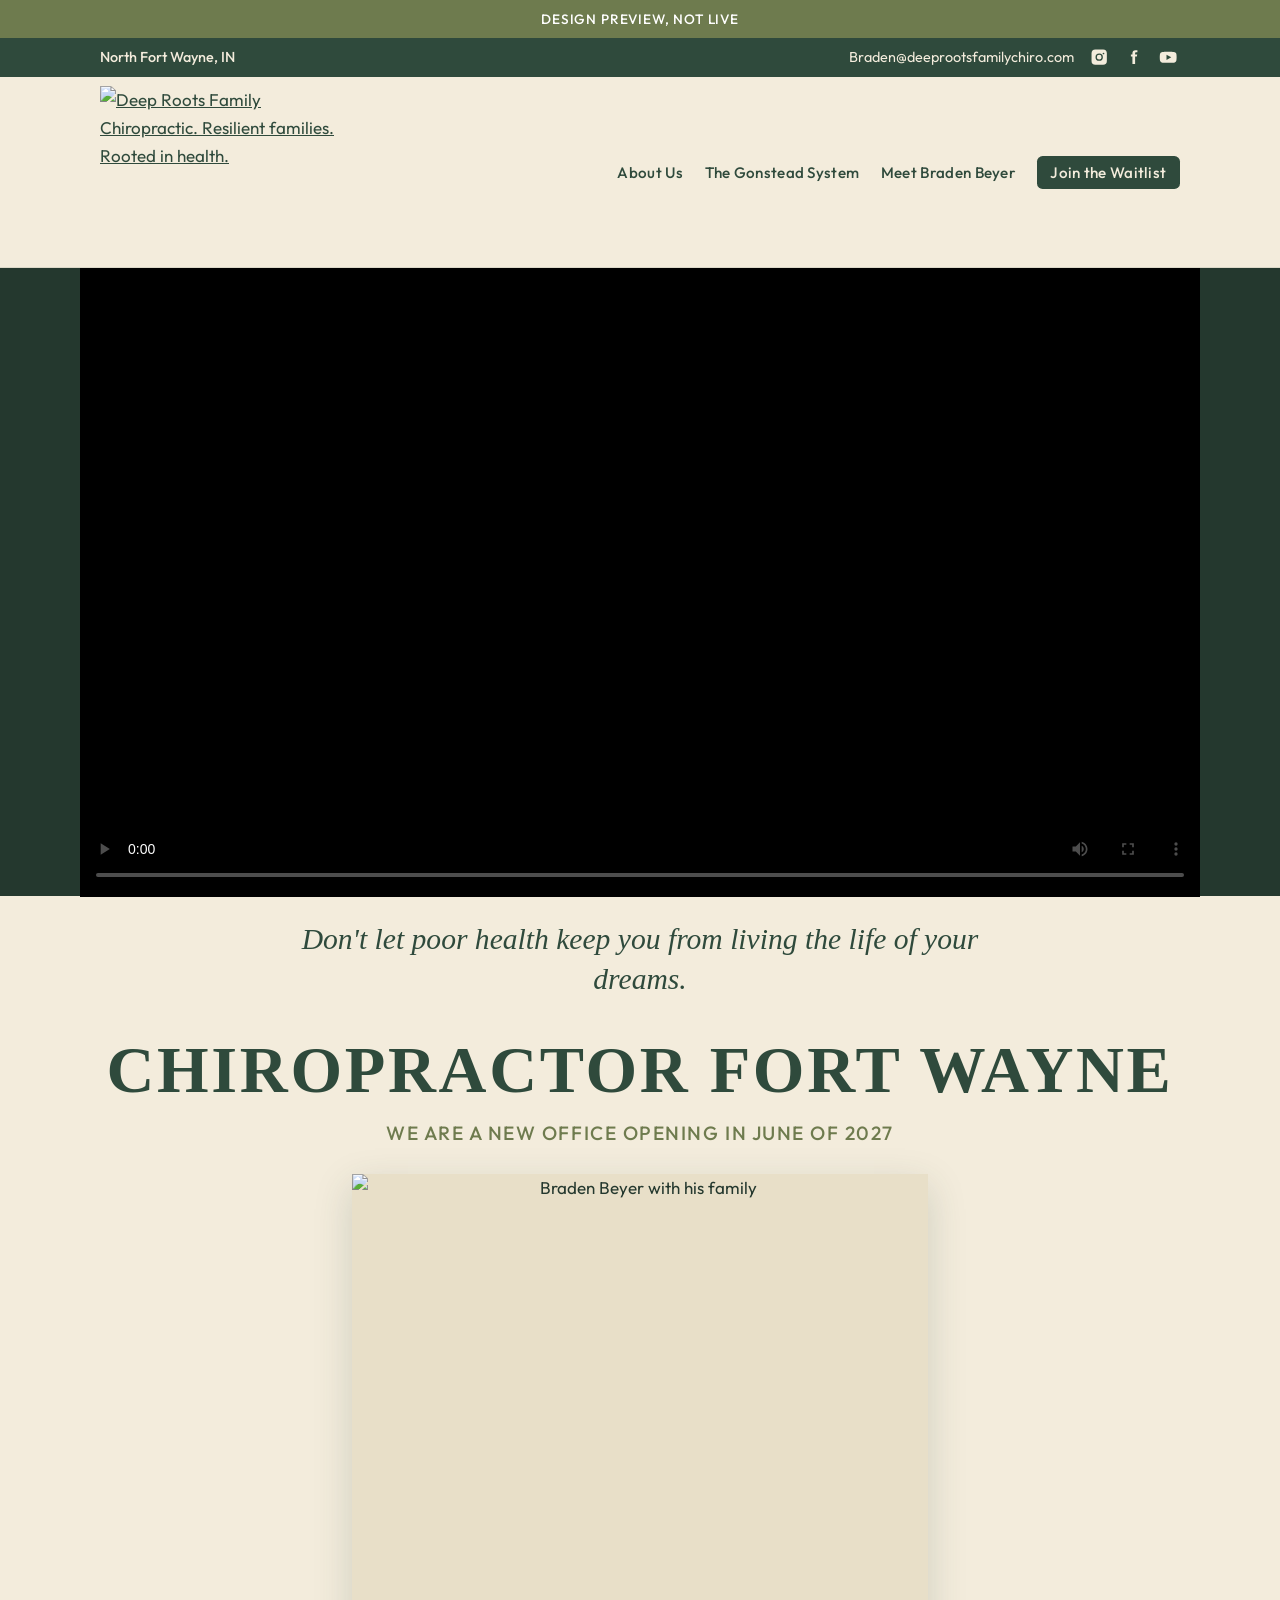
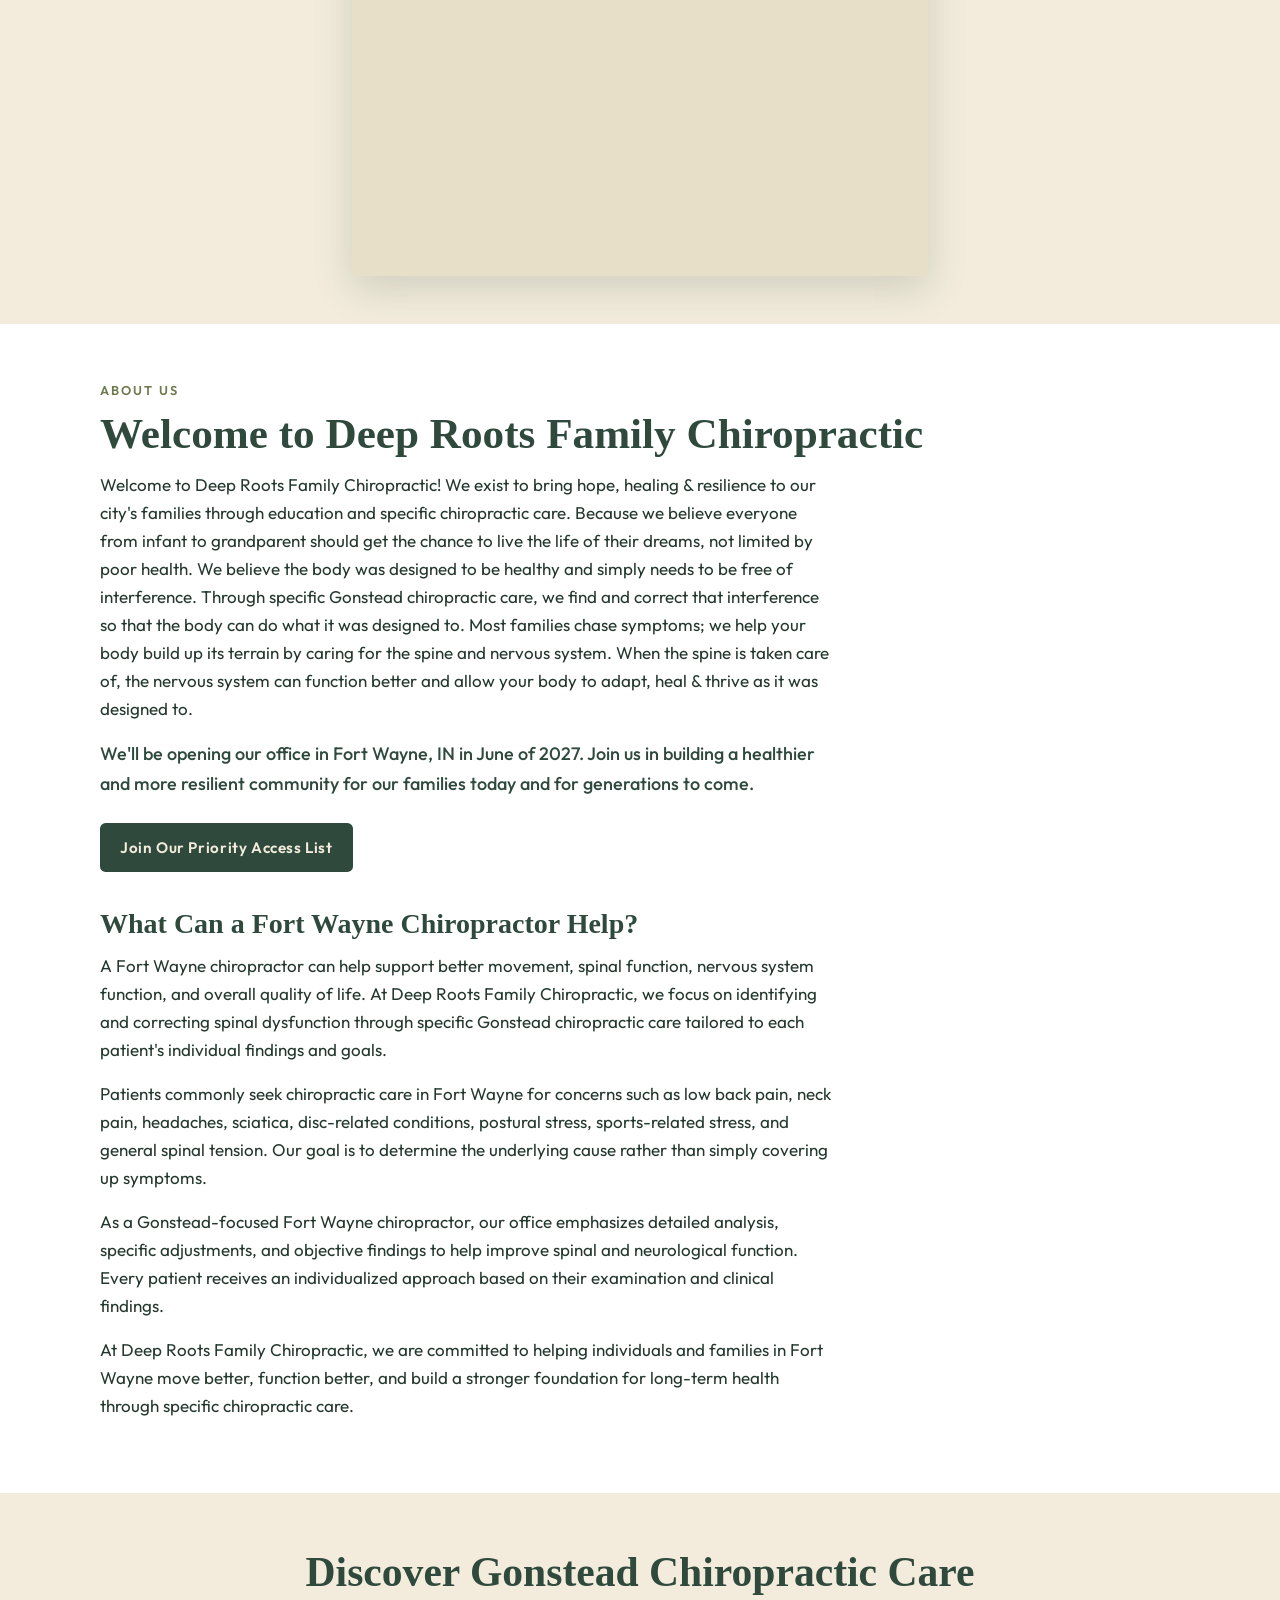
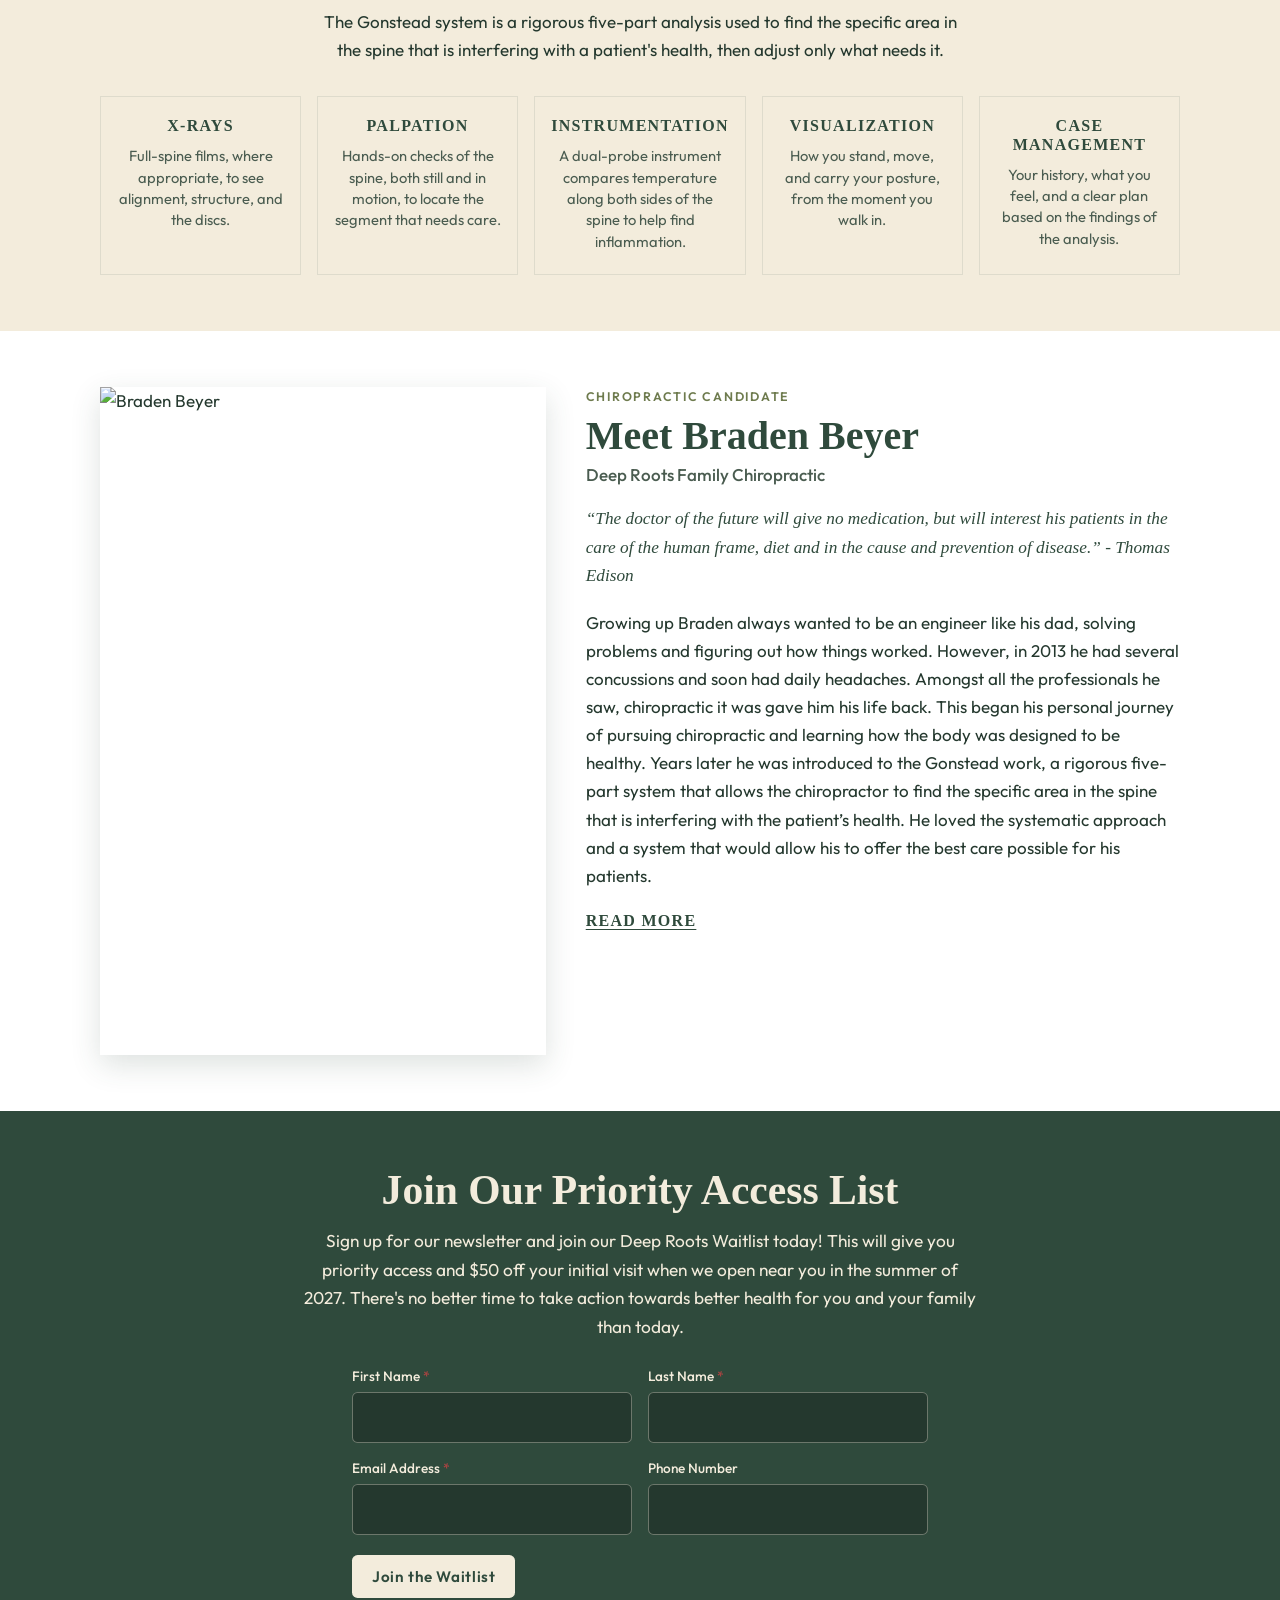
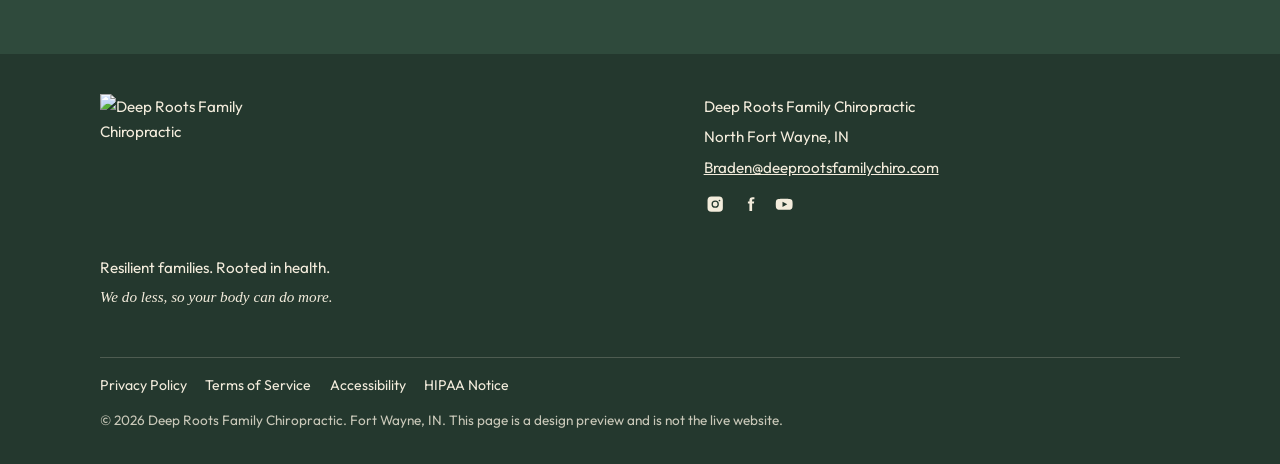
==== index.html @ 39280407 "Add landing page, styles, script, and 404" ====
<!DOCTYPE html>
<html lang="en">
<head>
  <meta charset="utf-8">
  <meta name="viewport" content="width=device-width, initial-scale=1">
  <meta name="robots" content="noindex, nofollow">
  <title>Chiropractor Fort Wayne, IN | Deep Roots Family Chiropractic</title>
  <meta name="description" content="Deep Roots Family Chiropractic is a new Gonstead office opening in Fort Wayne, IN in June of 2027. Join the waitlist for priority access and $50 off your initial visit.">
  <link rel="canonical" href="https://localember.github.io/deep-roots-family-chiro-preview/">
  <meta property="og:type" content="website">
  <meta property="og:title" content="Chiropractor Fort Wayne, IN | Deep Roots Family Chiropractic">
  <meta property="og:description" content="Deep Roots Family Chiropractic is a new Gonstead office opening in Fort Wayne, IN in June of 2027. Join the waitlist for priority access and $50 off your initial visit.">
  <meta property="og:url" content="https://localember.github.io/deep-roots-family-chiro-preview/">
  <meta property="og:image" content="https://localember.github.io/deep-roots-family-chiro-preview/assets/og-image.jpg">
  <link rel="icon" href="assets/favicon-32.png" type="image/png" sizes="32x32">
  <link rel="icon" href="assets/favicon-192.png" type="image/png" sizes="192x192">
  <link rel="apple-touch-icon" href="assets/apple-touch-icon.png">
  <link rel="preconnect" href="https://fonts.googleapis.com">
  <link rel="preconnect" href="https://fonts.gstatic.com" crossorigin>
  <link href="https://fonts.googleapis.com/css2?family=Outfit:wght@300;400;500;600;700&family=Tinos:ital,wght@0,400;0,700;1,400;1,700&display=swap" rel="stylesheet">
  <link rel="stylesheet" href="assets/styles.css">
</head>
<body>
  <div class="preview-banner">Design preview, not live</div>
  <a class="skip-link" href="#main">Skip to main content</a>

  <div class="topbar">
    <div class="topbar-inner">
      <span class="topbar-place">North Fort Wayne, IN</span>
      <div class="topbar-links">
        <a href="mailto:Braden@deeprootsfamilychiro.com">Braden@deeprootsfamilychiro.com</a>
        <div class="socials">
          <a href="https://instagram.com/deeprootsfamilychiro" aria-label="Instagram" rel="noopener noreferrer" target="_blank">
            <svg viewBox="0 0 24 24" aria-hidden="true"><path d="M7 2h10a5 5 0 0 1 5 5v10a5 5 0 0 1-5 5H7a5 5 0 0 1-5-5V7a5 5 0 0 1 5-5zm5 5.2A4.8 4.8 0 1 0 16.8 12 4.8 4.8 0 0 0 12 7.2zm0 7.9A3.1 3.1 0 1 1 15.1 12 3.1 3.1 0 0 1 12 15.1zM17.6 6.1a1.1 1.1 0 1 0 1.1 1.1 1.1 1.1 0 0 0-1.1-1.1z"/></svg>
          </a>
          <a href="https://facebook.com/deeprootsfamilychiro" aria-label="Facebook" rel="noopener noreferrer" target="_blank">
            <svg viewBox="0 0 24 24" aria-hidden="true"><path d="M14.5 8.5V6.8c0-.7.5-1.3 1.6-1.3h1.4V3h-2.4C12.3 3 11 4.7 11 6.7v1.8H9v2.6h2V21h3.5v-9.9h2.3l.4-2.6h-2.7z"/></svg>
          </a>
          <a href="https://youtube.com/@deeprootsfamilychiro" aria-label="YouTube" rel="noopener noreferrer" target="_blank">
            <svg viewBox="0 0 24 24" aria-hidden="true"><path d="M23 12.2s0-3.2-.4-4.6a3 3 0 0 0-2.1-2.1C18.2 5 12 5 12 5s-6.2 0-8.5.5A3 3 0 0 0 1.4 7.6C1 9 1 12.2 1 12.2s0 3.2.4 4.6a3 3 0 0 0 2.1 2.1C5.8 19.4 12 19.4 12 19.4s6.2 0 8.5-.5a3 3 0 0 0 2.1-2.1c.4-1.4.4-4.6.4-4.6zM9.8 15.5V8.9l6.2 3.3z"/></svg>
          </a>
        </div>
      </div>
    </div>
  </div>

  <header class="site-header">
    <div class="header-inner">
      <a class="logo-link" href="index.html">
        <img src="assets/logo.svg" alt="Deep Roots Family Chiropractic. Resilient families. Rooted in health." width="900" height="600">
      </a>
      <button class="nav-toggle" type="button" data-nav-toggle aria-controls="site-nav" aria-expanded="false">Menu</button>
      <nav class="site-nav" id="site-nav" data-nav aria-label="Primary">
        <ul>
          <li><a href="#about">About Us</a></li>
          <li><a href="#gonstead">The Gonstead System</a></li>
          <li><a href="#bio">Meet Braden Beyer</a></li>
          <li><a class="nav-cta" href="#waitlist">Join the Waitlist</a></li>
        </ul>
      </nav>
    </div>
  </header>

  <main id="main">
    <section class="video-section" aria-label="Welcome video">
      <div class="video-frame">
        <video controls playsinline preload="metadata" poster="assets/welcome-poster.jpg" width="1280" height="718">
          <source src="assets/welcome.mp4" type="video/mp4">
          Your browser does not play this welcome video.
        </video>
      </div>
    </section>

    <div class="hook-band">
      <p>Don't let poor health keep you from living the life of your dreams.</p>
    </div>

    <section class="hero" aria-labelledby="hero-heading">
      <h1 id="hero-heading">Chiropractor Fort Wayne</h1>
      <p class="hero-kicker">We are a new office opening in June of 2027</p>
      <div class="hero-photo">
        <img src="assets/family-main.jpg" alt="Braden Beyer with his family" width="1466" height="2200">
      </div>
    </section>

    <section class="section section-alt welcome" id="about">
      <div class="wrap">
        <p class="eyebrow">About Us</p>
        <h2>Welcome to Deep Roots Family Chiropractic</h2>
        <p>Welcome to Deep Roots Family Chiropractic! We exist to bring hope, healing &amp; resilience to our city's families through education and specific chiropractic care. Because we believe everyone from infant to grandparent should get the chance to live the life of their dreams, not limited by poor health. We believe the body was designed to be healthy and simply needs to be free of interference. Through specific Gonstead chiropractic care, we find and correct that interference so that the body can do what it was designed to. Most families chase symptoms; we help your body build up its terrain by caring for the spine and nervous system. When the spine is taken care of, the nervous system can function better and allow your body to adapt, heal &amp; thrive as it was designed to.</p>
        <p class="opening-follow">We'll be opening our office in Fort Wayne, IN in June of 2027. Join us in building a healthier and more resilient community for our families today and for generations to come.</p>
        <p class="welcome-actions"><a class="btn" href="#waitlist">Join Our Priority Access List</a></p>

        <div class="help">
          <h3>What Can a Fort Wayne Chiropractor Help?</h3>
          <p>A Fort Wayne chiropractor can help support better movement, spinal function, nervous system function, and overall quality of life. At Deep Roots Family Chiropractic, we focus on identifying and correcting spinal dysfunction through specific Gonstead chiropractic care tailored to each patient's individual findings and goals.</p>
          <p>Patients commonly seek chiropractic care in Fort Wayne for concerns such as low back pain, neck pain, headaches, sciatica, disc-related conditions, postural stress, sports-related stress, and general spinal tension. Our goal is to determine the underlying cause rather than simply covering up symptoms.</p>
          <p>As a Gonstead-focused Fort Wayne chiropractor, our office emphasizes detailed analysis, specific adjustments, and objective findings to help improve spinal and neurological function. Every patient receives an individualized approach based on their examination and clinical findings.</p>
          <p>At Deep Roots Family Chiropractic, we are committed to helping individuals and families in Fort Wayne move better, function better, and build a stronger foundation for long-term health through specific chiropractic care.</p>
        </div>
      </div>
    </section>

    <section class="section gonstead" id="gonstead">
      <div class="wrap">
        <h2>Discover Gonstead Chiropractic Care</h2>
        <p class="gonstead-intro">The Gonstead system is a rigorous five-part analysis used to find the specific area in the spine that is interfering with a patient's health, then adjust only what needs it.</p>
        <div class="method-grid">
          <article class="method-card">
            <h3>X-rays</h3>
            <p>Full-spine films, where appropriate, to see alignment, structure, and the discs.</p>
          </article>
          <article class="method-card">
            <h3>Palpation</h3>
            <p>Hands-on checks of the spine, both still and in motion, to locate the segment that needs care.</p>
          </article>
          <article class="method-card">
            <h3>Instrumentation</h3>
            <p>A dual-probe instrument compares temperature along both sides of the spine to help find inflammation.</p>
          </article>
          <article class="method-card">
            <h3>Visualization</h3>
            <p>How you stand, move, and carry your posture, from the moment you walk in.</p>
          </article>
          <article class="method-card">
            <h3>Case Management</h3>
            <p>Your history, what you feel, and a clear plan based on the findings of the analysis.</p>
          </article>
        </div>
      </div>
    </section>

    <section class="section section-alt bio" id="bio">
      <div class="wrap bio-grid">
        <div class="bio-photo">
          <img src="assets/braden.jpg" alt="Braden Beyer" width="1000" height="1500">
        </div>
        <div class="bio-copy">
          <p class="candidate-label">Chiropractic Candidate</p>
          <h2>Meet Braden Beyer</h2>
          <p class="bio-practice">Deep Roots Family Chiropractic</p>
          <blockquote>“The doctor of the future will give no medication, but will interest his patients in the care of the human frame, diet and in the cause and prevention of disease.” - Thomas Edison</blockquote>
          <p>Growing up Braden always wanted to be an engineer like his dad, solving problems and figuring out how things worked. However, in 2013 he had several concussions and soon had daily headaches. Amongst all the professionals he saw, chiropractic it was gave him his life back. This began his personal journey of pursuing chiropractic and learning how the body was designed to be healthy. Years later he was introduced to the Gonstead work, a rigorous five-part system that allows the chiropractor to find the specific area in the spine that is interfering with the patient’s health. He loved the systematic approach and a system that would allow his to offer the best care possible for his patients.</p>
          <button class="read-more-btn" type="button" data-read-more aria-expanded="false" aria-controls="bio-more">Read more</button>
          <div class="bio-more" id="bio-more" hidden>
            <p>He’s excited to be opening Deep Roots Family Chiropractic in Fort Wayne to help bring better health to more families in his community. He’ll be earning his Doctor of Chiropractic degree from Palmer College of Chiropractic in Davenport, Iowa, the founding college of the chiropractic profession. He’s also completed his Gonstead certification through the Gonstead Methodology Institute, including more than 100 hours of advanced training where he continues to attend seminars on a regular basis. He holds his Bachelor of Science with a minor in Spanish from Purdue University, where he graduated with honors.</p>
            <p>While at Palmer, Braden Beyer joined the Troxell Intern Program, a competitive Gonstead internship based out of a local chiropractic office in the Quad Cities. He served as President of the program, taught workshops and classes to fellow chiropractic students, and helped with new patient exams and consults for the office he interned at. Before Palmer, he spent five years working in chiropractic offices in Lafayette and Fort Wayne, serving patients and growing in his knowledge of running an office.</p>
            <p>Braden Beyer's professional skills include:</p>
            <ul>
              <li>Precise full-spine analysis using x-ray, Delta-T instrumentation, and hands-on palpation</li>
              <li>Specific pediatric and prenatal training in the Gonstead system, the Webster approach, and craniosacral therapy.</li>
              <li>Over 250 hours of training in the Gonstead work (hands-on technique, spinal analysis skills, case management, and more)</li>
              <li>Clear, thorough new-patient exams and consultations</li>
              <li>Spanish-language care for Spanish-speaking families</li>
            </ul>
            <p>Outside the office, Braden enjoys being outside, hiking and playing music, and he has served as a worship leader and youth group leader at Headwaters Church in Fort Wayne, IN. Most of all, he loves spending time with his wife and son, Honor and Beren.</p>
            <p>Braden Beyer would love to meet you and your family. Join our newsletter and sign-up for our Deep Roots Waitlist to get $50 off your initial visit and priority access to scheduling when we open near you.</p>
          </div>
        </div>
      </div>
    </section>

    <section class="section section-dark waitlist" id="waitlist">
      <div class="wrap">
        <h2>Join Our Priority Access List</h2>
        <p class="cta-copy">Sign up for our newsletter and join our Deep Roots Waitlist today! This will give you priority access and $50 off your initial visit when we open near you in the summer of 2027. There's no better time to take action towards better health for you and your family than today.</p>

        <form id="waitlist-form" class="waitlist-form" action="#" method="post" novalidate>
          <div class="field">
            <label for="fname">First Name <span class="req">*</span></label>
            <input id="fname" name="fname" type="text" autocomplete="given-name" required>
          </div>
          <div class="field">
            <label for="lname">Last Name <span class="req">*</span></label>
            <input id="lname" name="lname" type="text" autocomplete="family-name" required>
          </div>
          <div class="field">
            <label for="email">Email Address <span class="req">*</span></label>
            <input id="email" name="email" type="email" autocomplete="email" required>
          </div>
          <div class="field">
            <label for="phone">Phone Number</label>
            <input id="phone" name="phone" type="tel" autocomplete="tel">
          </div>
          <div class="hp" aria-hidden="true">
            <label for="hpname">Leave blank</label>
            <input id="hpname" name="hpname" type="text" tabindex="-1" autocomplete="off">
          </div>
          <div class="form-actions">
            <button class="btn btn-light" type="submit">Join the Waitlist</button>
          </div>
        </form>

        <div class="confirmation" id="waitlist-confirmation" hidden>
          <h3>Thank you</h3>
          <p>This is a design preview, so your information was not sent. On the live site, waitlist and newsletter signups will go to Braden@deeprootsfamilychiro.com.</p>
          <p class="placeholder-note">PDF coming soon</p>
        </div>
      </div>
    </section>
  </main>

  <footer class="site-footer">
    <div class="wrap">
      <div class="footer-grid">
        <div>
          <img class="footer-logo" src="assets/logo.svg" alt="Deep Roots Family Chiropractic" width="900" height="600">
          <div class="taglines">
            <p>Resilient families. Rooted in health.</p>
            <p class="signature">We do less, so your body can do more.</p>
          </div>
        </div>
        <div class="footer-contact">
          <p>Deep Roots Family Chiropractic</p>
          <p>North Fort Wayne, IN</p>
          <p><a href="mailto:Braden@deeprootsfamilychiro.com">Braden@deeprootsfamilychiro.com</a></p>
          <div class="socials" style="margin-top:0.75rem">
            <a href="https://instagram.com/deeprootsfamilychiro" aria-label="Instagram" rel="noopener noreferrer" target="_blank">
              <svg viewBox="0 0 24 24" aria-hidden="true"><path d="M7 2h10a5 5 0 0 1 5 5v10a5 5 0 0 1-5 5H7a5 5 0 0 1-5-5V7a5 5 0 0 1 5-5zm5 5.2A4.8 4.8 0 1 0 16.8 12 4.8 4.8 0 0 0 12 7.2zm0 7.9A3.1 3.1 0 1 1 15.1 12 3.1 3.1 0 0 1 12 15.1zM17.6 6.1a1.1 1.1 0 1 0 1.1 1.1 1.1 1.1 0 0 0-1.1-1.1z"/></svg>
            </a>
            <a href="https://facebook.com/deeprootsfamilychiro" aria-label="Facebook" rel="noopener noreferrer" target="_blank">
              <svg viewBox="0 0 24 24" aria-hidden="true"><path d="M14.5 8.5V6.8c0-.7.5-1.3 1.6-1.3h1.4V3h-2.4C12.3 3 11 4.7 11 6.7v1.8H9v2.6h2V21h3.5v-9.9h2.3l.4-2.6h-2.7z"/></svg>
            </a>
            <a href="https://youtube.com/@deeprootsfamilychiro" aria-label="YouTube" rel="noopener noreferrer" target="_blank">
              <svg viewBox="0 0 24 24" aria-hidden="true"><path d="M23 12.2s0-3.2-.4-4.6a3 3 0 0 0-2.1-2.1C18.2 5 12 5 12 5s-6.2 0-8.5.5A3 3 0 0 0 1.4 7.6C1 9 1 12.2 1 12.2s0 3.2.4 4.6a3 3 0 0 0 2.1 2.1C5.8 19.4 12 19.4 12 19.4s6.2 0 8.5-.5a3 3 0 0 0 2.1-2.1c.4-1.4.4-4.6.4-4.6zM9.8 15.5V8.9l6.2 3.3z"/></svg>
            </a>
          </div>
        </div>
      </div>
      <nav class="legal-nav" aria-label="Legal">
        <a href="privacy-policy/">Privacy Policy</a>
        <a href="terms-of-service/">Terms of Service</a>
        <a href="accessibility-statement/">Accessibility</a>
        <a href="hipaa-privacy-practices/">HIPAA Notice</a>
      </nav>
      <p class="copy">&copy; 2026 Deep Roots Family Chiropractic. Fort Wayne, IN. This page is a design preview and is not the live website.</p>
    </div>
  </footer>
  <script src="assets/site.js" defer></script>
</body>
</html>
---- assets/styles.css ----
:root {
  --cream: #f3ecdc;
  --cream-dark: #e8dfc8;
  --dark-green: #2f4a3c;
  --dark-green-2: #24382e;
  --light-green: #6e7b4e;
  --white: #ffffff;
  --black: #000000;
  --text: #24382e;
  --muted: #4a5c50;
  --banner-h: 2.4rem;
  --topbar-h: 2.6rem;
  --header-h: 5.25rem;
  --font-heading: "Tinos", "Times New Roman", Times, serif;
  --font-body: "Outfit", system-ui, sans-serif;
  --content: 70rem;
  --radius: 0.35rem;
}

*,
*::before,
*::after { box-sizing: border-box; }

html { scroll-behavior: smooth; }

body {
  margin: 0;
  font-family: var(--font-body);
  font-weight: 400;
  font-size: 1.0625rem;
  line-height: 1.65;
  color: var(--text);
  background: var(--cream);
  text-rendering: optimizeLegibility;
}

img, video { max-width: 100%; height: auto; display: block; }

[hidden] { display: none !important; }

a { color: var(--dark-green); }
a:hover { color: var(--light-green); }

h1, h2, h3, h4 {
  font-family: var(--font-heading);
  font-weight: 700;
  line-height: 1.15;
  color: var(--dark-green);
  margin: 0 0 0.75rem;
}

p { margin: 0 0 1rem; }

.preview-banner {
  position: sticky;
  top: 0;
  z-index: 1000;
  background: var(--light-green);
  color: var(--white);
  text-align: center;
  font-size: 0.85rem;
  font-weight: 500;
  letter-spacing: 0.06em;
  text-transform: uppercase;
  padding: 0.5rem 1rem;
  min-height: var(--banner-h);
}

.skip-link {
  position: absolute;
  left: 0.5rem;
  top: -3rem;
  background: var(--dark-green);
  color: var(--cream);
  padding: 0.5rem 0.75rem;
  z-index: 1100;
}
.skip-link:focus { top: calc(var(--banner-h) + 0.25rem); color: var(--cream); }

.topbar {
  background: var(--dark-green);
  color: var(--cream);
  font-size: 0.9rem;
}
.topbar-inner {
  max-width: var(--content);
  margin: 0 auto;
  padding: 0.45rem 1.25rem;
  display: flex;
  flex-wrap: wrap;
  align-items: center;
  justify-content: space-between;
  gap: 0.5rem 1.25rem;
}
.topbar a { color: var(--cream); text-decoration: none; }
.topbar a:hover { color: #fff; text-decoration: underline; }
.topbar-place { font-weight: 500; }
.topbar-links { display: flex; flex-wrap: wrap; align-items: center; gap: 0.85rem; }
.socials { display: flex; gap: 0.65rem; align-items: center; }
.socials a {
  display: inline-flex;
  width: 1.5rem;
  height: 1.5rem;
  align-items: center;
  justify-content: center;
}
.socials svg { width: 1.15rem; height: 1.15rem; fill: currentColor; }

.site-header {
  position: sticky;
  top: var(--banner-h);
  z-index: 900;
  background: var(--cream);
  border-bottom: 1px solid rgba(47, 74, 60, 0.12);
}
.header-inner {
  max-width: var(--content);
  margin: 0 auto;
  padding: 0.6rem 1.25rem;
  display: flex;
  align-items: center;
  justify-content: space-between;
  gap: 1rem;
}
.logo-link { display: block; flex: 0 0 auto; }
.logo-link img {
  width: min(16rem, 58vw);
  height: auto;
}

.nav-toggle {
  display: none;
  background: transparent;
  border: 1px solid var(--dark-green);
  color: var(--dark-green);
  border-radius: var(--radius);
  padding: 0.4rem 0.65rem;
  font-family: var(--font-body);
  font-size: 0.85rem;
  font-weight: 600;
  letter-spacing: 0.04em;
  text-transform: uppercase;
  cursor: pointer;
}

.site-nav ul {
  display: flex;
  flex-wrap: wrap;
  gap: 0.15rem 1.35rem;
  list-style: none;
  margin: 0;
  padding: 0;
}
.site-nav a {
  text-decoration: none;
  color: var(--dark-green);
  font-weight: 500;
  font-size: 0.95rem;
  letter-spacing: 0.02em;
}
.site-nav a:hover { color: var(--light-green); }
.site-nav a.nav-cta {
  background: var(--dark-green);
  color: var(--cream);
  padding: 0.45rem 0.85rem;
  border-radius: var(--radius);
}
.site-nav a.nav-cta:hover { background: var(--light-green); color: var(--white); }

.wrap {
  max-width: var(--content);
  margin: 0 auto;
  padding: 0 1.25rem;
}

.video-section {
  background: var(--dark-green-2);
  padding: 0;
}
.video-frame {
  max-width: 70rem;
  margin: 0 auto;
  background: #000;
}
.video-frame video {
  width: 100%;
  height: auto;
  aspect-ratio: 1920 / 1078;
  object-fit: contain;
  background: #000;
}

.hook-band {
  background: var(--cream);
  text-align: center;
  padding: 1.5rem 1.25rem 0.5rem;
}
.hook-band p {
  font-family: var(--font-heading);
  font-style: italic;
  font-size: clamp(1.25rem, 3.2vw, 1.85rem);
  line-height: 1.35;
  color: var(--dark-green);
  margin: 0 auto;
  max-width: 44rem;
}

.hero {
  padding: 1.5rem 1.25rem 3rem;
  text-align: center;
}
.hero h1 {
  font-size: clamp(2rem, 6.5vw, 4.15rem);
  letter-spacing: 0.04em;
  text-transform: uppercase;
  margin: 0 0 0.6rem;
}
.hero-kicker {
  font-family: var(--font-body);
  font-weight: 500;
  font-size: clamp(1rem, 2.2vw, 1.2rem);
  letter-spacing: 0.08em;
  text-transform: uppercase;
  color: var(--light-green);
  margin: 0 0 1.5rem;
}
.hero-photo {
  max-width: 36rem;
  margin: 0 auto;
  box-shadow: 0 12px 36px rgba(47, 74, 60, 0.18);
}
.hero-photo img {
  width: 100%;
  height: auto;
  max-height: min(78vh, 52rem);
  object-fit: contain;
  background: var(--cream-dark);
}

.section { padding: 3.5rem 0; }
.section-alt { background: var(--white); }
.section-dark {
  background: var(--dark-green);
  color: var(--cream);
}
.section-dark h2, .section-dark h3 { color: var(--cream); }

.eyebrow {
  font-size: 0.8rem;
  font-weight: 600;
  letter-spacing: 0.16em;
  text-transform: uppercase;
  color: var(--light-green);
  margin: 0 0 0.5rem;
}

.welcome h2 { font-size: clamp(1.85rem, 4vw, 2.7rem); }
.welcome .lead,
.welcome p { max-width: 46rem; }
.opening-follow {
  font-weight: 500;
  font-size: 1.125rem;
  color: var(--dark-green);
}
.help h3 { font-size: clamp(1.35rem, 2.6vw, 1.75rem); margin-top: 2.25rem; }
.help p { max-width: 46rem; }

.btn {
  display: inline-block;
  background: var(--dark-green);
  color: var(--cream);
  text-decoration: none;
  font-weight: 600;
  font-size: 0.95rem;
  letter-spacing: 0.04em;
  padding: 0.75rem 1.25rem;
  border-radius: var(--radius);
  border: 0;
  cursor: pointer;
  font-family: var(--font-body);
}
.btn:hover { background: var(--light-green); color: var(--white); }
.btn-light {
  background: var(--cream);
  color: var(--dark-green);
}
.btn-light:hover { background: var(--white); color: var(--dark-green); }

.welcome-actions { margin: 1.5rem 0 0; }

.gonstead h2 { text-align: center; font-size: clamp(1.85rem, 4vw, 2.6rem); }
.gonstead-intro { text-align: center; max-width: 40rem; margin: 0 auto 2rem; }
.method-grid {
  display: grid;
  grid-template-columns: repeat(5, 1fr);
  gap: 1rem;
}
.method-card {
  background: var(--cream);
  border: 1px solid rgba(47, 74, 60, 0.1);
  padding: 1.25rem 1rem 1.35rem;
  text-align: center;
}
.method-card h3 {
  font-size: 1rem;
  letter-spacing: 0.08em;
  text-transform: uppercase;
  margin: 0 0 0.6rem;
}
.method-card p {
  margin: 0;
  font-size: 0.92rem;
  color: var(--muted);
  line-height: 1.45;
}

.bio-grid {
  display: grid;
  grid-template-columns: minmax(0, 0.9fr) minmax(0, 1.2fr);
  gap: 2.5rem;
  align-items: start;
}
.bio-photo img {
  width: 100%;
  height: auto;
  box-shadow: 0 10px 28px rgba(47, 74, 60, 0.16);
}
.candidate-label {
  font-size: 0.78rem;
  font-weight: 600;
  letter-spacing: 0.14em;
  text-transform: uppercase;
  color: var(--light-green);
  margin: 0 0 0.35rem;
}
.bio h2 { font-size: clamp(1.85rem, 3.5vw, 2.5rem); margin-bottom: 0.15rem; }
.bio-practice { font-weight: 500; color: var(--muted); margin: 0 0 1rem; }
.bio blockquote {
  margin: 0 0 1.15rem;
  padding: 0;
  font-family: var(--font-heading);
  font-style: italic;
  font-size: 1.08rem;
  color: var(--dark-green);
  border: 0;
}
.bio-more { margin-top: 0.25rem; }
.bio-more[hidden] { display: none; }
.bio ul { margin: 0 0 1rem; padding-left: 1.15rem; }
.bio li { margin: 0 0 0.35rem; }
.read-more-btn {
  background: transparent;
  border: 0;
  padding: 0;
  font-family: var(--font-heading);
  font-weight: 700;
  font-size: 1rem;
  letter-spacing: 0.08em;
  text-transform: uppercase;
  color: var(--dark-green);
  cursor: pointer;
  text-decoration: underline;
  text-underline-offset: 0.2em;
}
.read-more-btn:hover { color: var(--light-green); }

.waitlist { text-align: center; }
.waitlist h2 { font-size: clamp(1.85rem, 4vw, 2.6rem); }
.waitlist .cta-copy { max-width: 42rem; margin: 0 auto 1.5rem; font-size: 1.08rem; }
.waitlist-form {
  max-width: 36rem;
  margin: 0 auto;
  display: grid;
  grid-template-columns: 1fr 1fr;
  gap: 0.85rem 1rem;
  text-align: left;
}
.field { display: flex; flex-direction: column; gap: 0.3rem; }
.field.full { grid-column: 1 / -1; }
.field label { font-size: 0.85rem; font-weight: 500; }
.req { color: #a94442; }
.field input,
.field textarea {
  font: inherit;
  padding: 0.65rem 0.75rem;
  border: 1px solid rgba(243, 236, 220, 0.35);
  border-radius: var(--radius);
  background: var(--dark-green-2);
  color: var(--cream);
  width: 100%;
}
.field input::placeholder,
.field textarea::placeholder { color: rgba(243, 236, 220, 0.55); }
.field input:focus,
.field textarea:focus {
  outline: 2px solid var(--cream);
  outline-offset: 1px;
}
.form-actions { grid-column: 1 / -1; margin-top: 0.4rem; }
.waitlist .btn { min-width: 10rem; }
.hp { position: absolute; left: -100vw; width: 1px; height: 1px; overflow: hidden; }

.confirmation {
  max-width: 36rem;
  margin: 1.5rem auto 0;
  background: var(--dark-green-2);
  color: var(--cream);
  padding: 1.5rem 1.25rem;
  border-radius: var(--radius);
}
.confirmation[hidden] { display: none; }
.confirmation h3 { color: var(--cream); margin-bottom: 0.5rem; }
.placeholder-note {
  display: inline-block;
  margin-top: 0.75rem;
  padding: 0.55rem 0.9rem;
  border: 1px dashed rgba(243, 236, 220, 0.55);
  border-radius: var(--radius);
  font-weight: 600;
  letter-spacing: 0.03em;
}

.site-footer {
  background: var(--dark-green-2);
  color: var(--cream);
  padding: 2.5rem 0 2rem;
  font-size: 0.95rem;
}
.site-footer a { color: var(--cream); }
.site-footer a:hover { color: #fff; }
.footer-grid {
  display: grid;
  grid-template-columns: minmax(0, 1.2fr) minmax(0, 1fr);
  gap: 2rem;
  margin-bottom: 2rem;
}
.footer-logo { width: min(14rem, 70%); }
.taglines { margin: 0.75rem 0 1rem; }
.taglines p { margin: 0 0 0.25rem; }
.signature { font-family: var(--font-heading); font-style: italic; }
.footer-contact p { margin: 0 0 0.35rem; }
.legal-nav {
  display: flex;
  flex-wrap: wrap;
  gap: 0.5rem 1.15rem;
  border-top: 1px solid rgba(243, 236, 220, 0.2);
  padding-top: 1rem;
  margin-bottom: 0.75rem;
}
.legal-nav a { text-decoration: none; font-size: 0.88rem; }
.legal-nav a:hover { text-decoration: underline; }
.copy { margin: 0; font-size: 0.85rem; color: rgba(243, 236, 220, 0.8); }

.legal-page { padding: 2.5rem 0 4rem; }
.legal-page h1 { font-size: clamp(2rem, 4vw, 2.8rem); }
.legal-page h2 { font-size: 1.4rem; margin-top: 1.75rem; }
.legal-page .meta { color: var(--muted); margin-bottom: 1.5rem; }

.not-found { padding: 5rem 1.25rem; text-align: center; }

@media (max-width: 900px) {
  .method-grid { grid-template-columns: repeat(2, 1fr); }
  .method-grid .method-card:last-child { grid-column: 1 / -1; }
  .bio-grid { grid-template-columns: 1fr; gap: 1.5rem; }
  .bio-photo { max-width: 22rem; }
  .footer-grid { grid-template-columns: 1fr; gap: 1.5rem; }
}

@media (max-width: 720px) {
  .nav-toggle { display: inline-flex; }
  .site-nav {
    display: none;
    position: absolute;
    left: 0;
    right: 0;
    top: 100%;
    background: var(--cream);
    border-bottom: 1px solid rgba(47, 74, 60, 0.12);
    padding: 0.5rem 1.25rem 1rem;
  }
  .site-nav.is-open { display: block; }
  .site-nav ul { flex-direction: column; gap: 0.15rem; }
  .site-nav a { display: block; padding: 0.55rem 0; }
  .site-nav a.nav-cta { display: inline-block; margin-top: 0.35rem; }
  .header-inner { position: relative; }
  .waitlist-form { grid-template-columns: 1fr; }
  .field.full { grid-column: 1; }
  .topbar-inner { justify-content: center; text-align: center; }
}

@media (max-width: 420px) {
  body { font-size: 1rem; }
  .method-grid { grid-template-columns: 1fr; }
  .method-grid .method-card:last-child { grid-column: 1; }
  .logo-link img { width: min(13.5rem, 70vw); }
  .hero { padding-left: 1rem; padding-right: 1rem; }
}
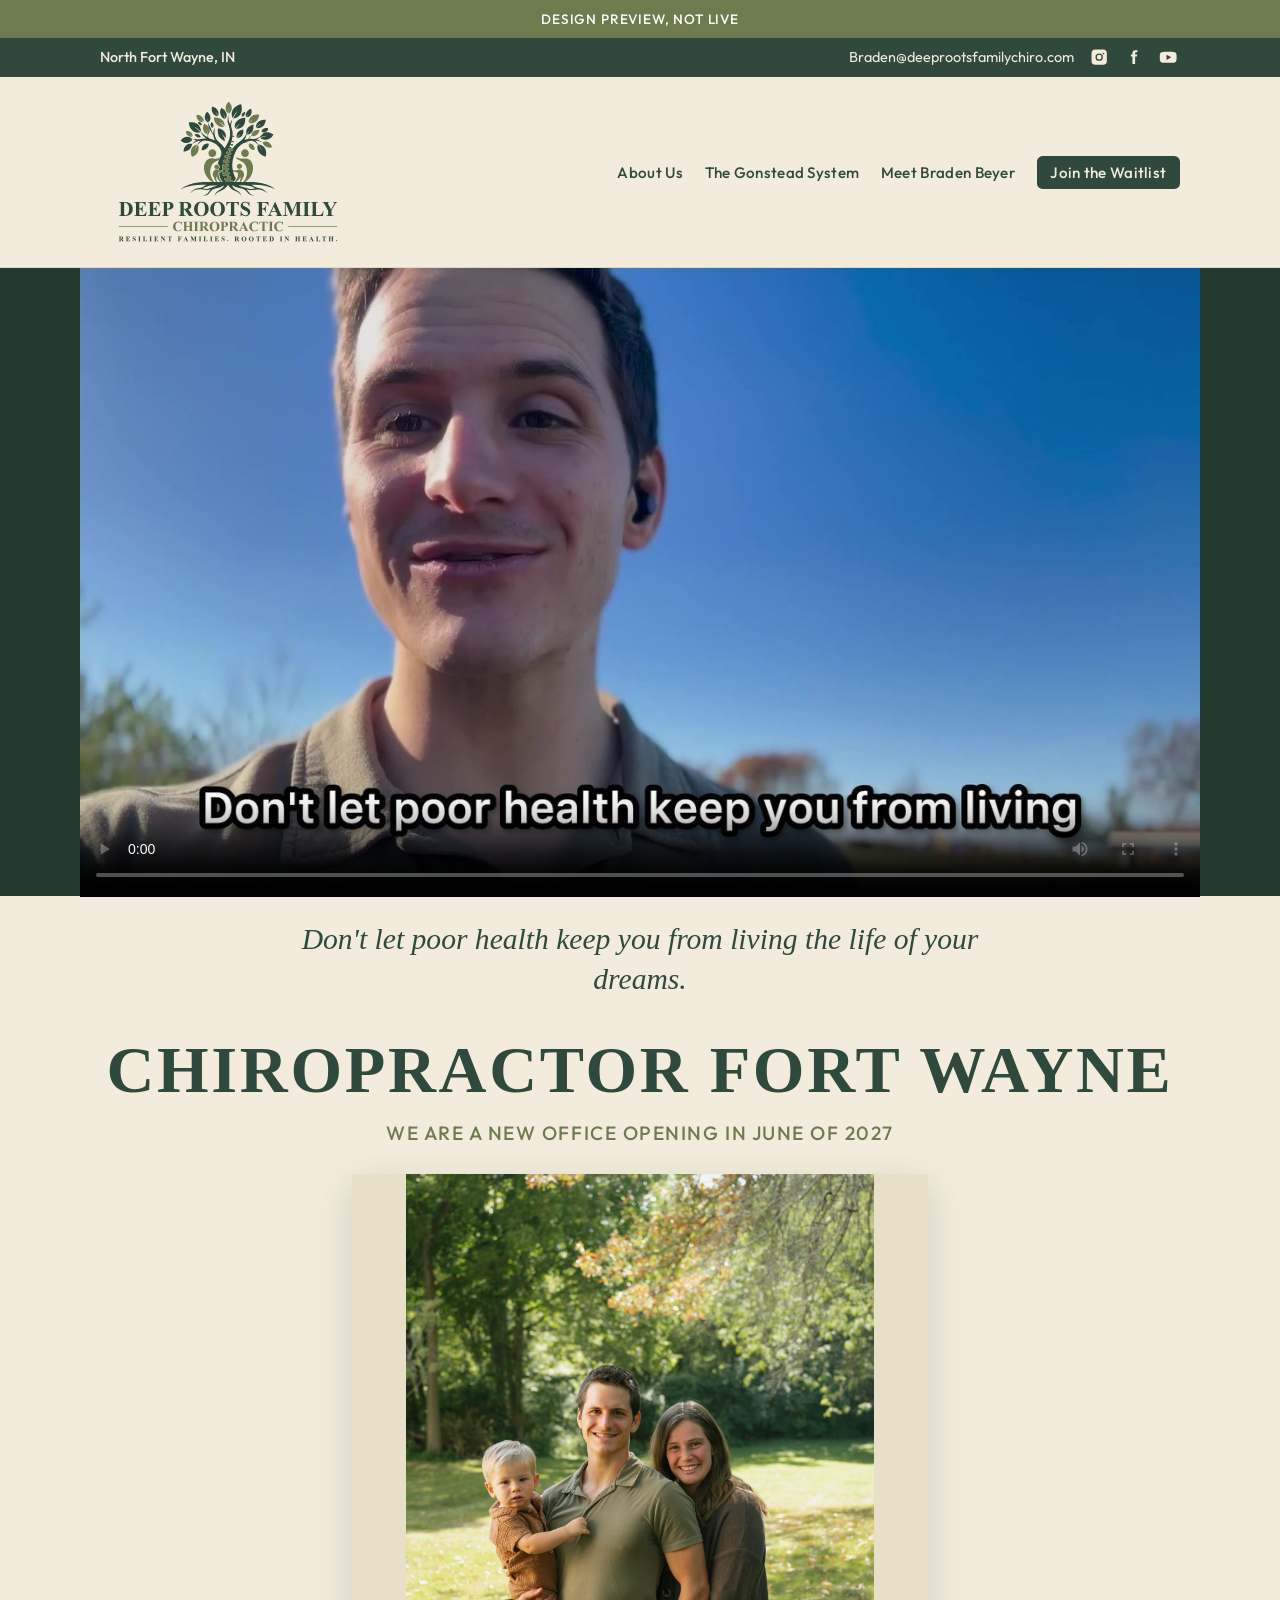
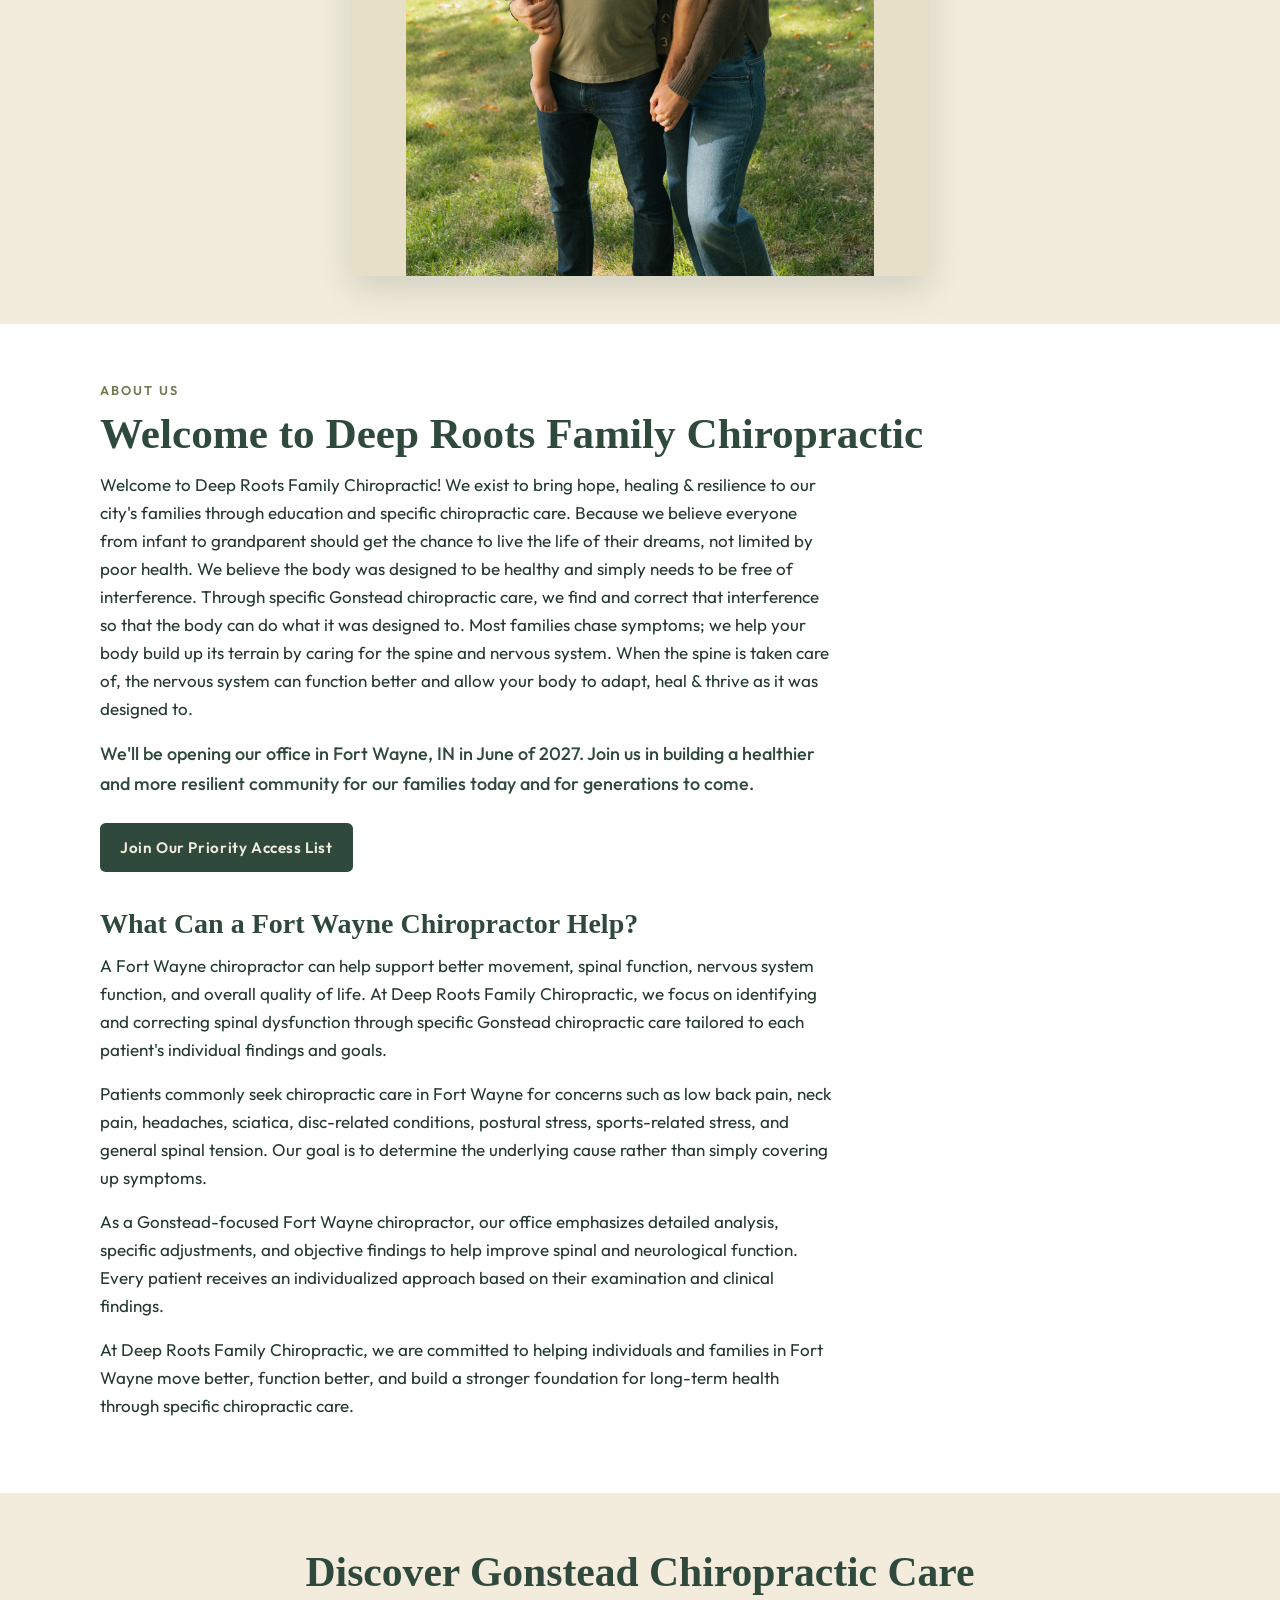
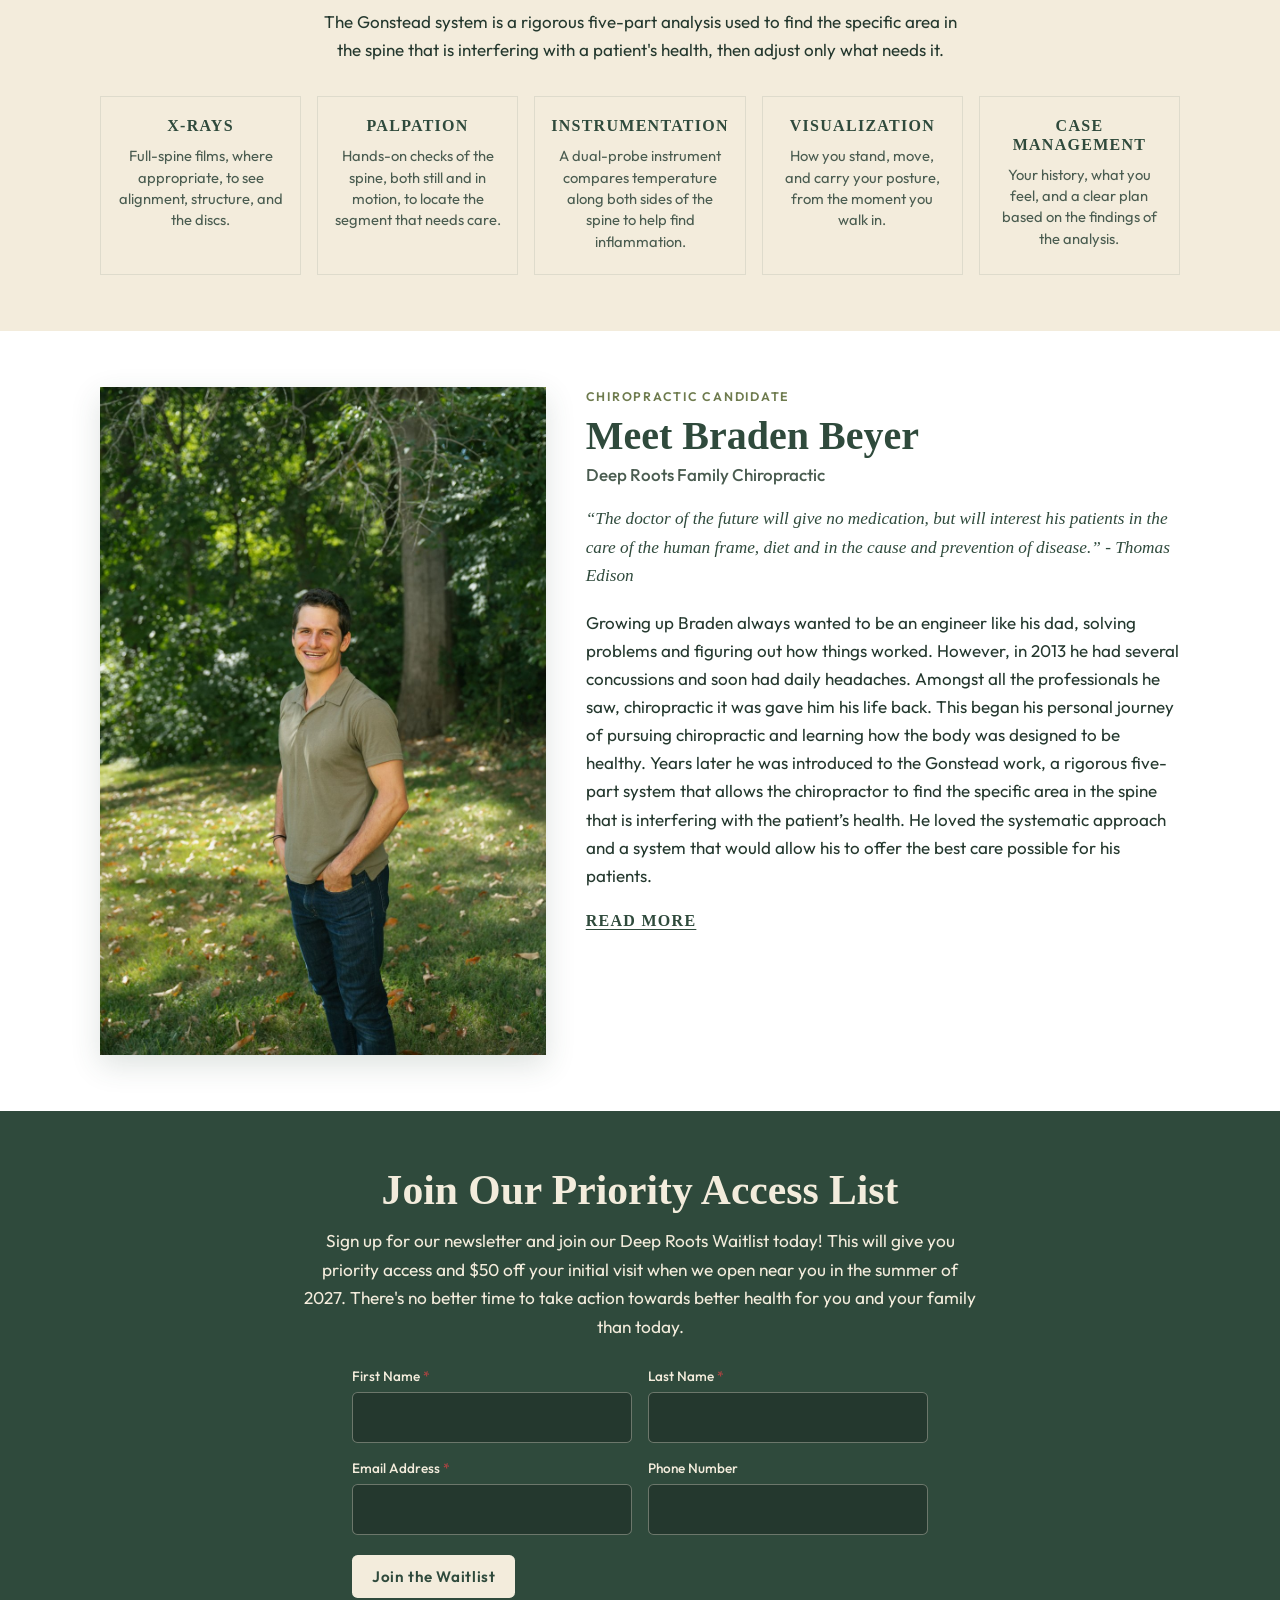
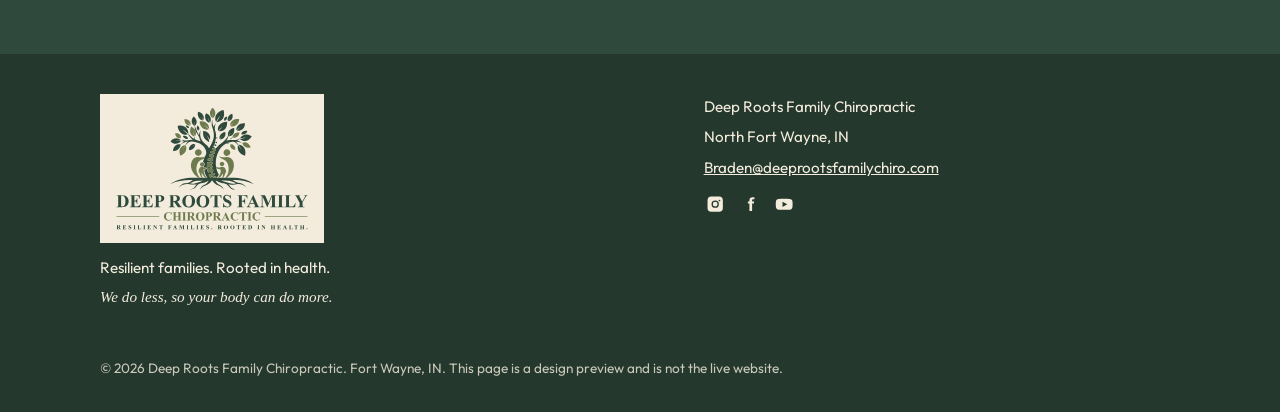
==== commit 111aa534: "Design: thank-you page, waitlist form redirects to it, remove legal links" ====
--- a/index.html
+++ b/index.html
@@ -165,7 +165,7 @@
         <h2>Join Our Priority Access List</h2>
         <p class="cta-copy">Sign up for our newsletter and join our Deep Roots Waitlist today! This will give you priority access and $50 off your initial visit when we open near you in the summer of 2027. There's no better time to take action towards better health for you and your family than today.</p>
 
-        <form id="waitlist-form" class="waitlist-form" action="#" method="post" novalidate>
+        <form id="waitlist-form" class="waitlist-form" action="thank-you/" method="get" novalidate>
           <div class="field">
             <label for="fname">First Name <span class="req">*</span></label>
             <input id="fname" name="fname" type="text" autocomplete="given-name" required>
@@ -190,12 +190,6 @@
             <button class="btn btn-light" type="submit">Join the Waitlist</button>
           </div>
         </form>
-
-        <div class="confirmation" id="waitlist-confirmation" hidden>
-          <h3>Thank you</h3>
-          <p>This is a design preview, so your information was not sent. On the live site, waitlist and newsletter signups will go to Braden@deeprootsfamilychiro.com.</p>
-          <p class="placeholder-note">PDF coming soon</p>
-        </div>
       </div>
     </section>
   </main>
@@ -227,12 +221,6 @@
           </div>
         </div>
       </div>
-      <nav class="legal-nav" aria-label="Legal">
-        <a href="privacy-policy/">Privacy Policy</a>
-        <a href="terms-of-service/">Terms of Service</a>
-        <a href="accessibility-statement/">Accessibility</a>
-        <a href="hipaa-privacy-practices/">HIPAA Notice</a>
-      </nav>
       <p class="copy">&copy; 2026 Deep Roots Family Chiropractic. Fort Wayne, IN. This page is a design preview and is not the live website.</p>
     </div>
   </footer>
